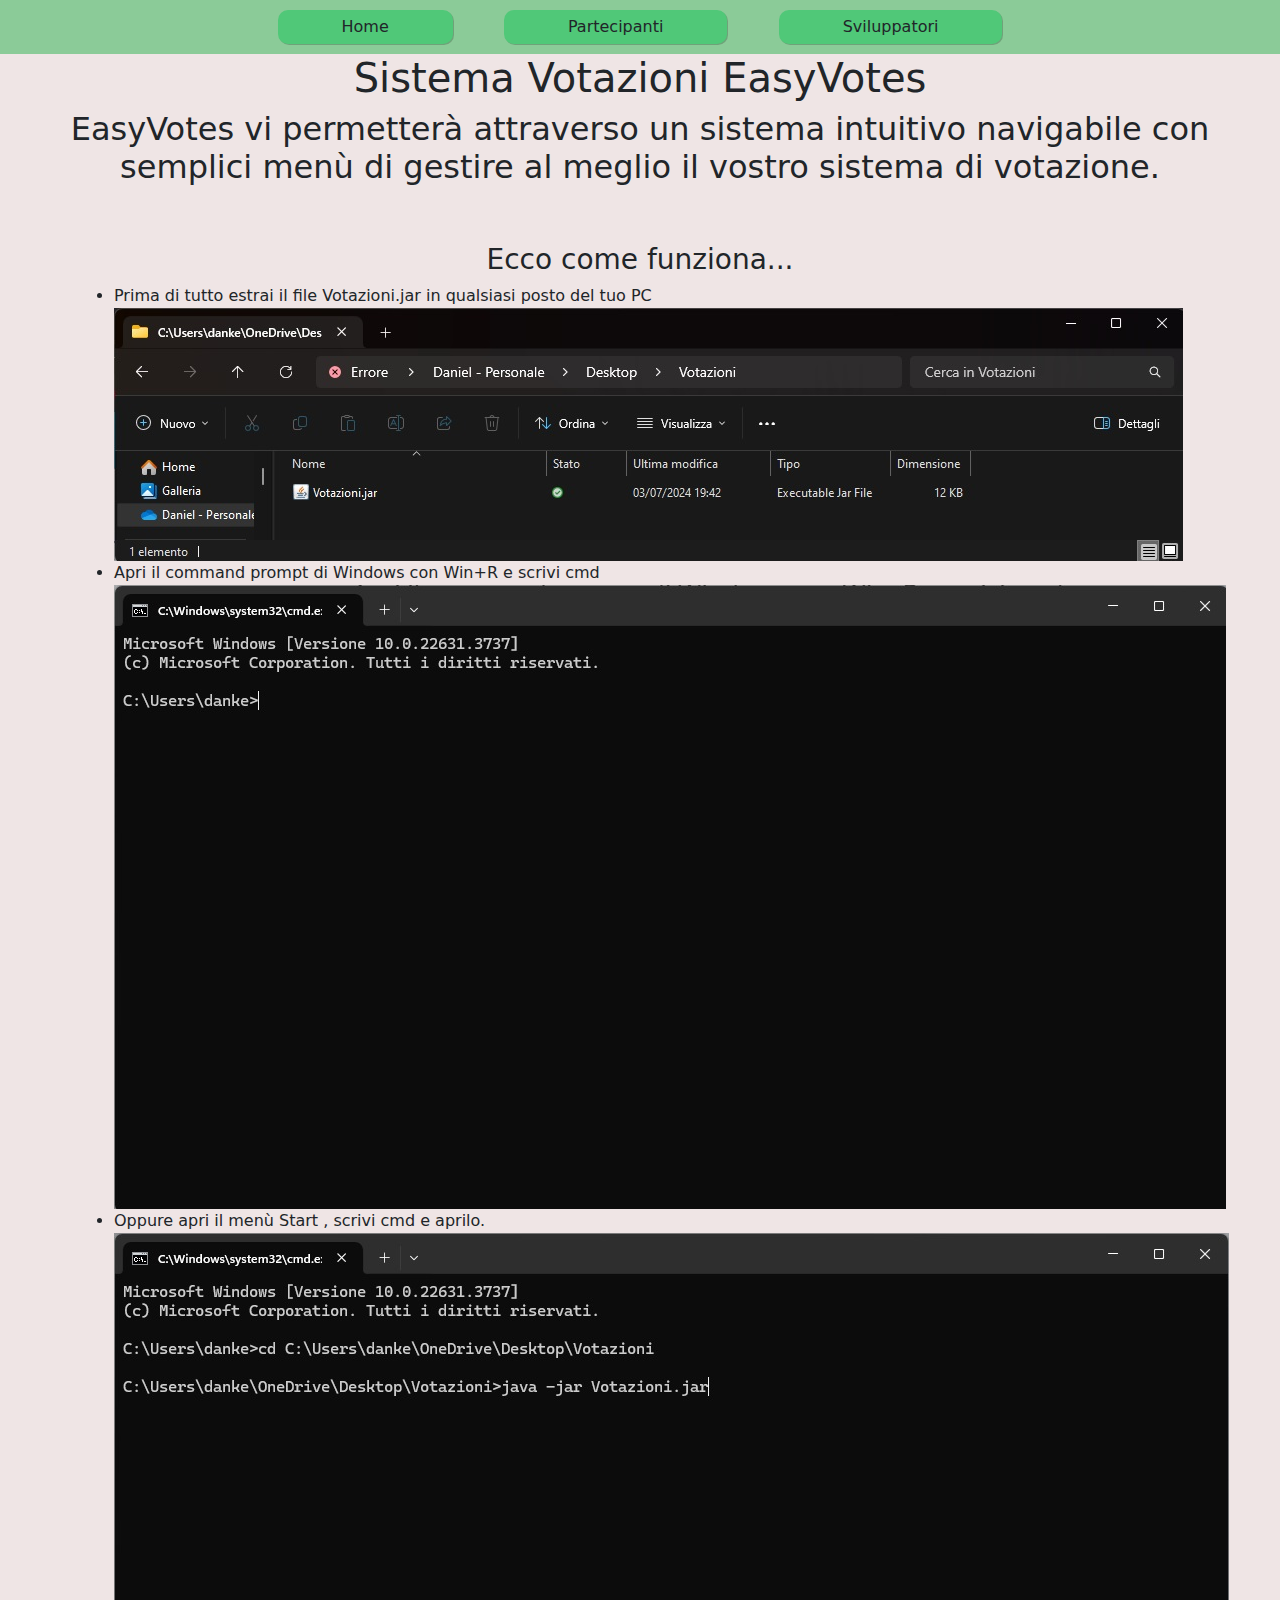
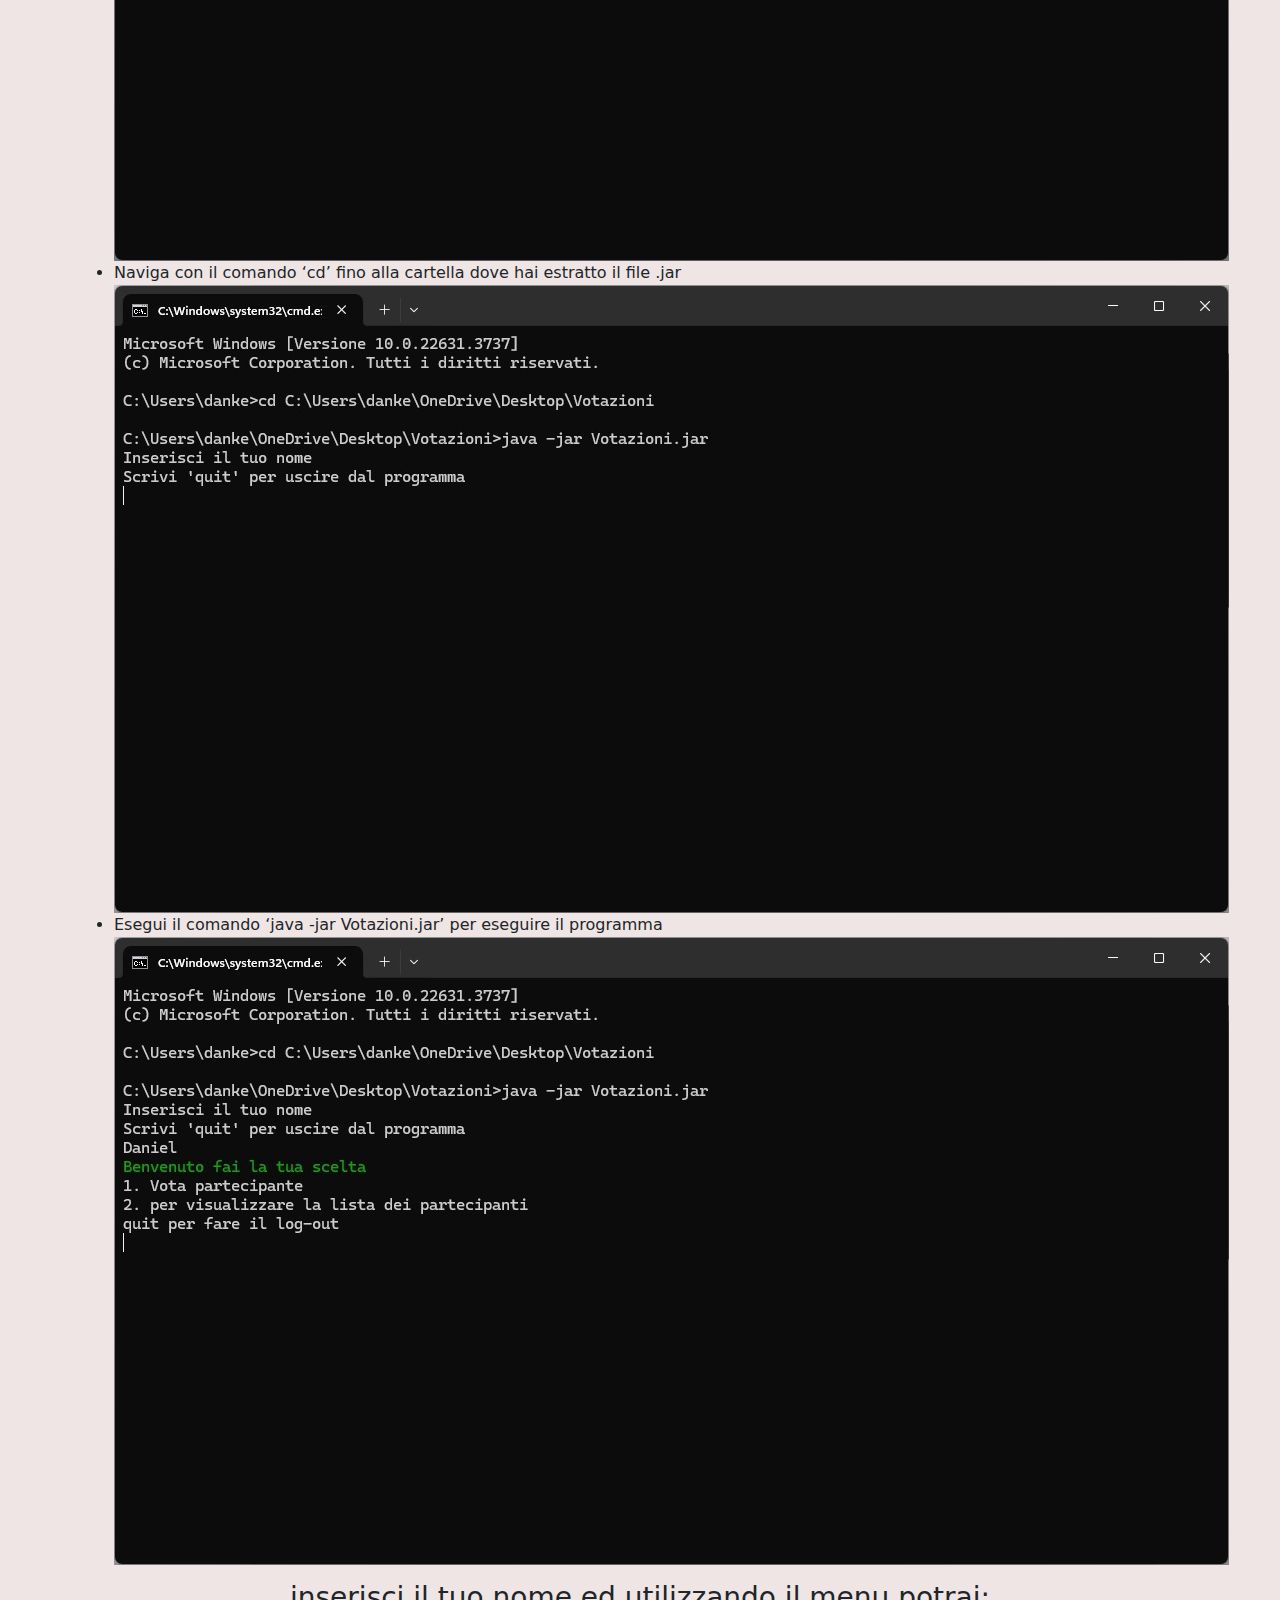
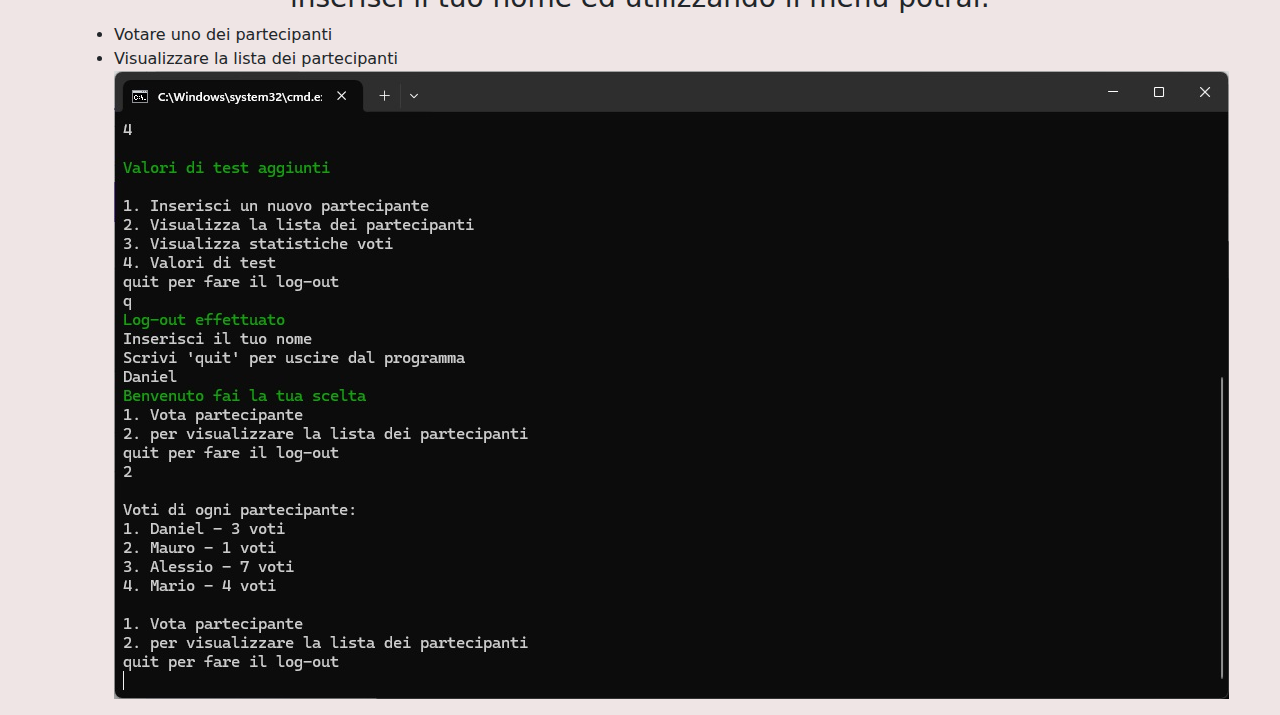
==== index.html @ 0b7a4248 "Add files via upload" ====
<!DOCTYPE html>

<html xmlns="http://www.w3.org/1999/xhtml">
<head>
    <meta charset="utf-8" />
    <meta name="viewport" content="width=device-width, initial-scale=1">
    <link href="https://cdn.jsdelivr.net/npm/bootstrap@5.3.3/dist/css/bootstrap.min.css" rel="stylesheet" integrity="sha384-QWTKZyjpPEjISv5WaRU9OFeRpok6YctnYmDr5pNlyT2bRjXh0JMhjY6hW+ALEwIH" crossorigin="anonymous">
    <script src="https://cdn.jsdelivr.net/npm/bootstrap@5.3.3/dist/js/bootstrap.bundle.min.js" integrity="sha384-YvpcrYf0tY3lHB60NNkmXc5s9fDVZLESaAA55NDzOxhy9GkcIdslK1eN7N6jIeHz" crossorigin="anonymous"></script>
    <title>EasyVote - Homepage</title>

    <style>
        body {
            background-color: #efe5e5;
        }
        nav > div > div{
            background-color: #50C878;
            padding: 5px 5% 5px 5%;
            margin: 0 2% 0 2%;
            border-radius:10px 10px;
            box-shadow:rgba(0, 0, 0, 0.2) 1px 1px;
        }
            nav > div > div:hover {
                background-color: #65ad73;
            }

        tut-img {
            style ="display:block";
        }
    </style>
</head>
<body>
    <nav>
        <div style="display: flex; justify-content: center; padding: 10px 0 10px; background-color: #8bcb98">
            <div>
                <a class="nav-link active" aria-current="page" href="index.html">Home</a>
            </div>
            <div>
                <a class="nav-link active" aria-current="page" href="risultati.html">Partecipanti</a>
            </div>
            <div>
                <a class="nav-link active" aria-current="page" href="devs.html">Sviluppatori</a>
            </div>
        </div>
  
    </nav>

    <h1 class="text-center">Sistema Votazioni EasyVotes</h1>
    <h2 class="text-center">EasyVotes vi permetterà attraverso un sistema intuitivo navigabile con semplici menù di gestire al meglio il vostro sistema di votazione. </h2>
    <br /> <br />
           <div class="container-md">
               <h3 class="text-center">Ecco come funziona...</h3>

               <div>
                   <ul style="display:inline-block;">
                       <li>
                           Prima di tutto estrai il file Votazioni.jar in qualsiasi posto del tuo PC
                           <img class="tut-img" src="img/home-tut1.jpg" />
                       </li>
                       <li>
                           Apri il command prompt di Windows con Win+R e scrivi cmd
                           <img class="tut-img" src="img/home-tut2.jpg" />
                       </li>
                       <li>
                           Oppure apri il menù Start , scrivi cmd e aprilo.
                           <img class="tut-img" src="img/home-tut3.jpg" />
                       </li>
                       <li>
                           Naviga con il comando ‘cd’ fino alla cartella dove hai estratto il file .jar
                           <img class="tut-img" src="img/home-tut4.jpg" />
                       </li>
                       <li>
                           Esegui il comando ‘java -jar Votazioni.jar’ per eseguire il programma
                           <img class="tut-img" src="img/home-tut5.jpg" />
                       </li>
                   </ul>
               </div>

               <h3 class="text-center">inserisci il tuo nome ed utilizzando il menu potrai:</h3>
               <div>
                   <ul style="display:inline-block;">
                       <li>Votare uno dei partecipanti</li>
                       <li>
                           Visualizzare la lista dei partecipanti
                           <img src="img/home-tut6.jpg" style="display:block" />
                       </li>
                   </ul>
               </div>
           </div>
</body>
</html>
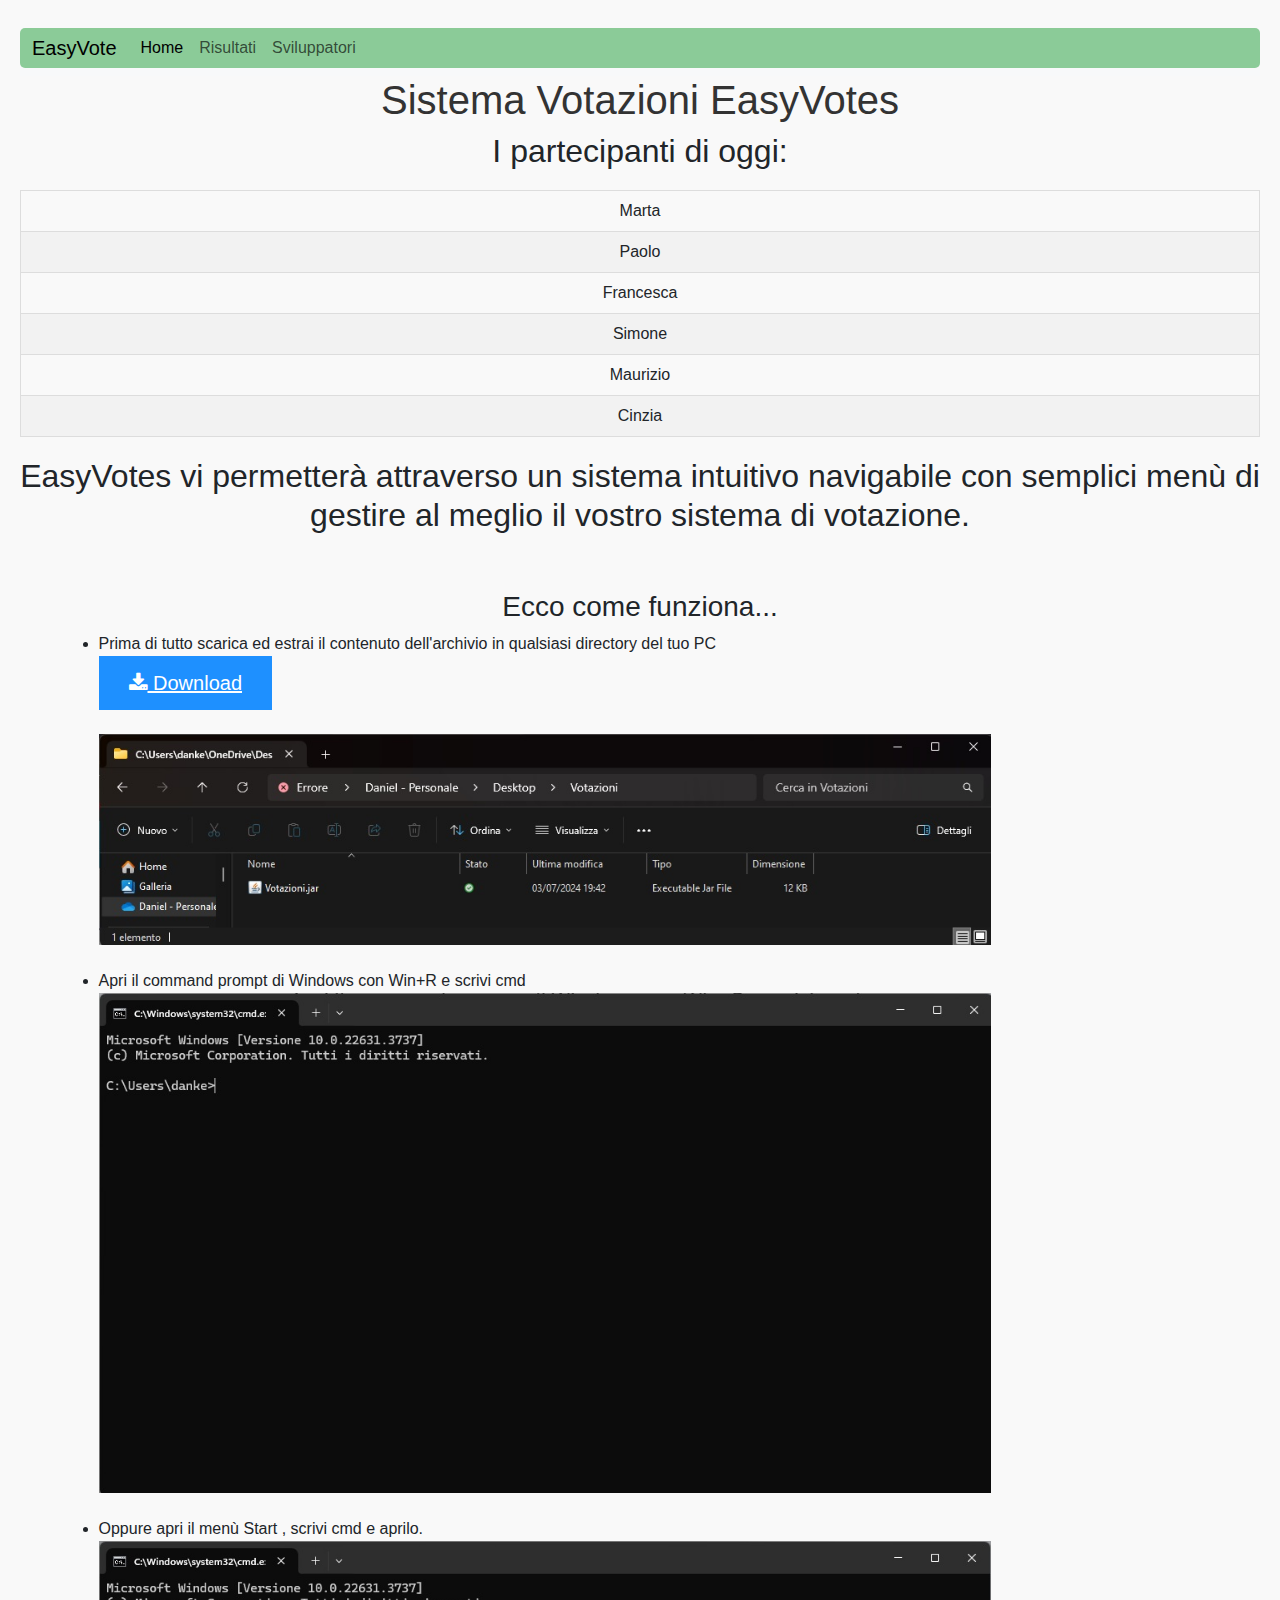
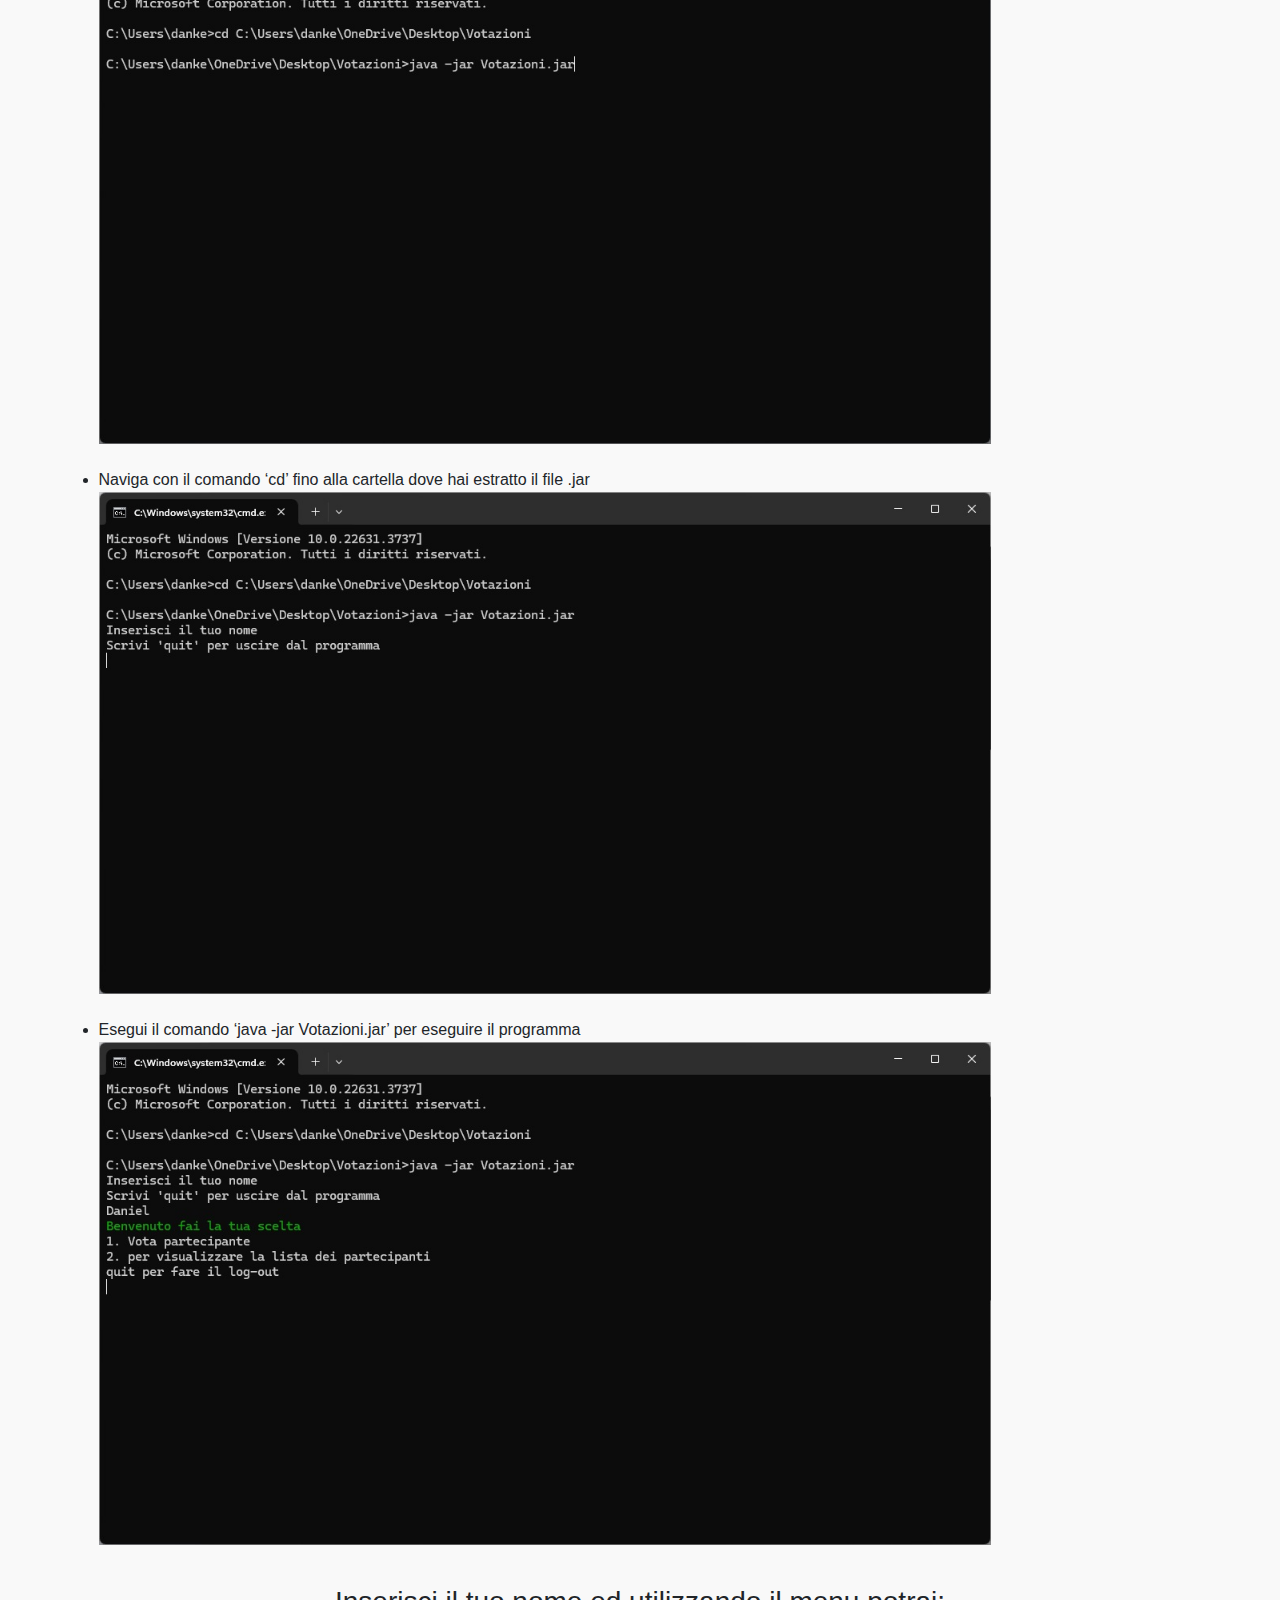
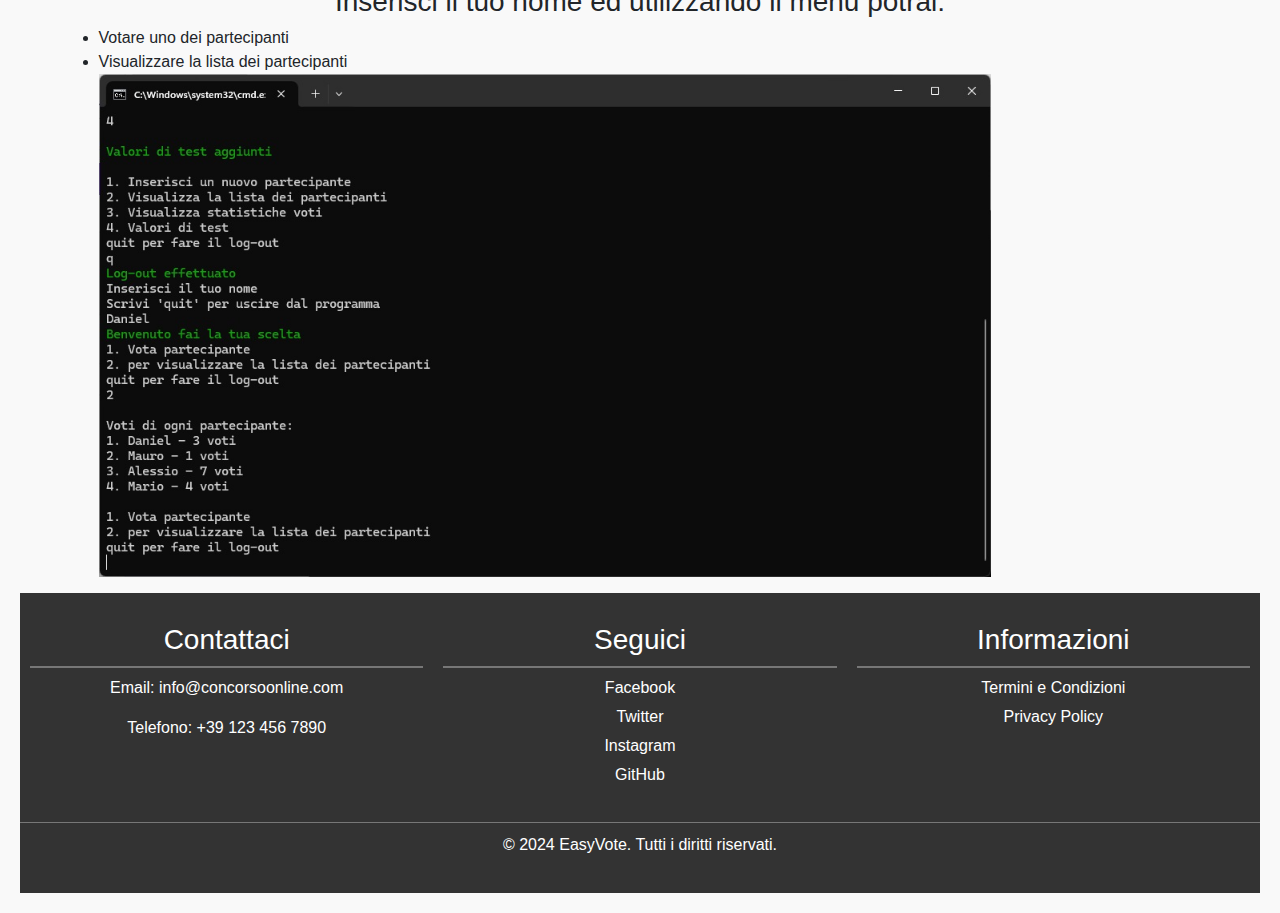
==== commit f61fdeb3: "Working proto" ====
--- a/index.html
+++ b/index.html
@@ -1,90 +1,127 @@
 <!DOCTYPE html>
 
-<html xmlns="http://www.w3.org/1999/xhtml">
+<html xmlns="http://www.w3.org/1999/xhtml" lang="it-it">
 <head>
     <meta charset="utf-8" />
     <meta name="viewport" content="width=device-width, initial-scale=1">
     <link href="https://cdn.jsdelivr.net/npm/bootstrap@5.3.3/dist/css/bootstrap.min.css" rel="stylesheet" integrity="sha384-QWTKZyjpPEjISv5WaRU9OFeRpok6YctnYmDr5pNlyT2bRjXh0JMhjY6hW+ALEwIH" crossorigin="anonymous">
     <script src="https://cdn.jsdelivr.net/npm/bootstrap@5.3.3/dist/js/bootstrap.bundle.min.js" integrity="sha384-YvpcrYf0tY3lHB60NNkmXc5s9fDVZLESaAA55NDzOxhy9GkcIdslK1eN7N6jIeHz" crossorigin="anonymous"></script>
+    <link href="src/risultati.css" rel="stylesheet" />
+    <link rel="stylesheet" href="https://cdnjs.cloudflare.com/ajax/libs/font-awesome/4.7.0/css/font-awesome.min.css">
+
     <title>EasyVote - Homepage</title>
+</head>
 
-    <style>
-        body {
-            background-color: #efe5e5;
-        }
-        nav > div > div{
-            background-color: #50C878;
-            padding: 5px 5% 5px 5%;
-            margin: 0 2% 0 2%;
-            border-radius:10px 10px;
-            box-shadow:rgba(0, 0, 0, 0.2) 1px 1px;
-        }
-            nav > div > div:hover {
-                background-color: #65ad73;
-            }
-
-        tut-img {
-            style ="display:block";
-        }
-    </style>
-</head>
 <body>
-    <nav>
-        <div style="display: flex; justify-content: center; padding: 10px 0 10px; background-color: #8bcb98">
-            <div>
-                <a class="nav-link active" aria-current="page" href="index.html">Home</a>
-            </div>
-            <div>
-                <a class="nav-link active" aria-current="page" href="risultati.html">Partecipanti</a>
-            </div>
-            <div>
-                <a class="nav-link active" aria-current="page" href="devs.html">Sviluppatori</a>
+    <nav class="navbar navbar-expand-lg bg-body-tertiary" style="text-align: center;">
+        <div class="container-fluid" style=" background-color: #8bcb98; border-radius:5px 5px;">
+            <a class="navbar-brand" href="#">EasyVote</a>
+            <button class="navbar-toggler" type="button" data-bs-toggle="collapse" data-bs-target="#navbarNav" aria-controls="navbarNav" aria-expanded="false" aria-label="Toggle navigation">
+                <span class="navbar-toggler-icon"></span>
+            </button>
+            <div class="collapse navbar-collapse" id="navbarNav">
+                <ul class="navbar-nav">
+                    <li class="nav-item">
+                        <a class="nav-link active" aria-current="page" href="index.html">Home</a>
+                    </li>
+                    <li class="nav-item">
+                        <a class="nav-link" href="risultati.html">Risultati</a>
+                    </li>
+                    <li class="nav-item">
+                        <a class="nav-link" href="sviluppatori.html">Sviluppatori</a>
+                    </li>
+                </ul>
             </div>
         </div>
-  
     </nav>
 
     <h1 class="text-center">Sistema Votazioni EasyVotes</h1>
+    <h2 class="text-center">I partecipanti di oggi:</h2>
+    <div id="index-lista">
+        <table id="lista"></table>
+    </div>
+
+    <script src="src/risultati.js" charset="ISO-8859-1"></script>
+
     <h2 class="text-center">EasyVotes vi permetterà attraverso un sistema intuitivo navigabile con semplici menù di gestire al meglio il vostro sistema di votazione. </h2>
     <br /> <br />
-           <div class="container-md">
-               <h3 class="text-center">Ecco come funziona...</h3>
+    <h3 class="text-center">Ecco come funziona...</h3>
 
-               <div>
-                   <ul style="display:inline-block;">
-                       <li>
-                           Prima di tutto estrai il file Votazioni.jar in qualsiasi posto del tuo PC
-                           <img class="tut-img" src="img/home-tut1.jpg" />
-                       </li>
-                       <li>
-                           Apri il command prompt di Windows con Win+R e scrivi cmd
-                           <img class="tut-img" src="img/home-tut2.jpg" />
-                       </li>
-                       <li>
-                           Oppure apri il menù Start , scrivi cmd e aprilo.
-                           <img class="tut-img" src="img/home-tut3.jpg" />
-                       </li>
-                       <li>
-                           Naviga con il comando ‘cd’ fino alla cartella dove hai estratto il file .jar
-                           <img class="tut-img" src="img/home-tut4.jpg" />
-                       </li>
-                       <li>
-                           Esegui il comando ‘java -jar Votazioni.jar’ per eseguire il programma
-                           <img class="tut-img" src="img/home-tut5.jpg" />
-                       </li>
-                   </ul>
-               </div>
+    <div style="display:flex; justify-content:center;">
+        <ul>
+            <li>
+                Prima di tutto scarica ed estrai il contenuto dell'archivio in qualsiasi directory del tuo PC
+                <br />
+                <!-- Auto width -->
+                <a class="download-btn" href="src/EasyVote-v1.0.1.7z" download="proposed_file_name">
+                    <i class="fa fa-download"></i> Download
+                </a>
+                <br /><br />
+                <img alt="home-tut1.jpg" class="tut-img" src="img/home-tut1.jpg" />
+                <br />
+            </li>
+            <li>
+                Apri il command prompt di Windows con Win+R e scrivi cmd
+                <br />
+                <img alt="home-tut2.jpg" class="tut-img" src="img/home-tut2.jpg" />
+                <br />
+            </li>
+            <li>
+                Oppure apri il menù Start , scrivi cmd e aprilo.
+                <br />
+                <img alt="home-tut3.jpg" class="tut-img" src="img/home-tut3.jpg" />
+                <br />
+            </li>
+            <li>
+                Naviga con il comando ‘cd’ fino alla cartella dove hai estratto il file .jar
+                <br />
+                <img alt="home-tut4.jpg" class="tut-img" src="img/home-tut4.jpg" />
+                <br />
+            </li>
+            <li>
+                Esegui il comando ‘java -jar Votazioni.jar’ per eseguire il programma
+                <br />
+                <img alt="home-tut5.jpg" class="tut-img" src="img/home-tut5.jpg" />
+                <br />
+            </li>
+        </ul>
+    </div>
 
-               <h3 class="text-center">inserisci il tuo nome ed utilizzando il menu potrai:</h3>
-               <div>
-                   <ul style="display:inline-block;">
-                       <li>Votare uno dei partecipanti</li>
-                       <li>
-                           Visualizzare la lista dei partecipanti
-                           <img src="img/home-tut6.jpg" style="display:block" />
-                       </li>
-                   </ul>
-               </div>
-           </div>
+    <h3 class="text-center">Inserisci il tuo nome ed utilizzando il menu potrai:</h3>
+    <div style="display:flex; justify-content:center;">
+        <ul>
+            <li>Votare uno dei partecipanti</li>
+            <li>
+                Visualizzare la lista dei partecipanti
+                <img alt="home-tut6.jpg" class="tut-img" src="img/home-tut6.jpg" style="display:block" />
+            </li>
+        </ul>
+    </div>
+
+    <footer>
+        <div class="footer-container">
+            <div class="footer-section">
+                <h3>Contattaci</h3>
+                <p>Email: info@concorsoonline.com</p>
+                <p>Telefono: +39 123 456 7890</p>
+            </div>
+            <div class="footer-section">
+                <h3>Seguici</h3>
+                <a href="https://www.facebook.com" target="_blank">Facebook</a>
+                <a href="https://www.twitter.com" target="_blank">Twitter</a>
+                <a href="https://www.instagram.com" target="_blank">Instagram</a>
+                <a href="https://github.com/Fyuran/bitcamp_java_votazioni" target="_blank">GitHub</a>
+            </div>
+            <div class="footer-section">
+                <h3>Informazioni</h3>
+                <a href="#">Termini e Condizioni</a>
+                <a href="#">Privacy Policy</a>
+            </div>
+        </div>
+        <div class="footer-bottom">
+            <p>&copy; 2024 EasyVote. Tutti i diritti riservati.</p>
+        </div>
+
+    </footer>
 </body>
 </html>--- a/src/risultati.css
+++ b/src/risultati.css
@@ -0,0 +1,95 @@
+body {
+    font-family: Arial, sans-serif;
+    background-color: #f9f9f9;
+    margin: 0;
+    padding: 20px;
+}
+
+h1 {
+    text-align: center;
+    color: #333;
+}
+
+table {
+    width: 100%;
+    border-collapse: collapse;
+    margin: 20px 0;
+    table-layout: fixed;
+}
+
+th, td {
+    border: 1px solid #ddd;
+    padding: 8px;
+    text-align: center;
+}
+
+th {
+    background-color: #4CAF50;
+    color: white;
+}
+
+tr:nth-child(even) {
+    background-color: #f2f2f2;
+}
+
+
+footer {
+    background-color: #333;
+    color: #fff;
+    padding: 20px 0;
+    text-align: center;
+}
+
+.footer-container {
+    display: flex;
+    justify-content: space-around;
+    flex-wrap: wrap;
+}
+
+.footer-section {
+    flex: 1;
+    min-width: 200px;
+    margin: 10px;
+}
+
+    .footer-section h3 {
+        border-bottom: 2px solid #777;
+        padding-bottom: 10px;
+    }
+
+    .footer-section a {
+        color: #fff;
+        text-decoration: none;
+        display: block;
+        margin: 5px 0;
+    }
+
+        .footer-section a:hover {
+            text-decoration: underline;
+        }
+
+.footer-bottom {
+    margin-top: 20px;
+    border-top: 1px solid #777;
+    padding-top: 10px;
+}
+
+.tut-img {
+    display: block;
+    width: 80%;
+    height: auto;
+}
+
+.download-btn {
+    display:inline-block;
+    background-color: DodgerBlue;
+    border: none;
+    color: white;
+    padding: 12px 30px;
+    cursor: pointer;
+    font-size: 20px;
+}
+
+    .download-btn:hover {
+        background-color: RoyalBlue;
+    }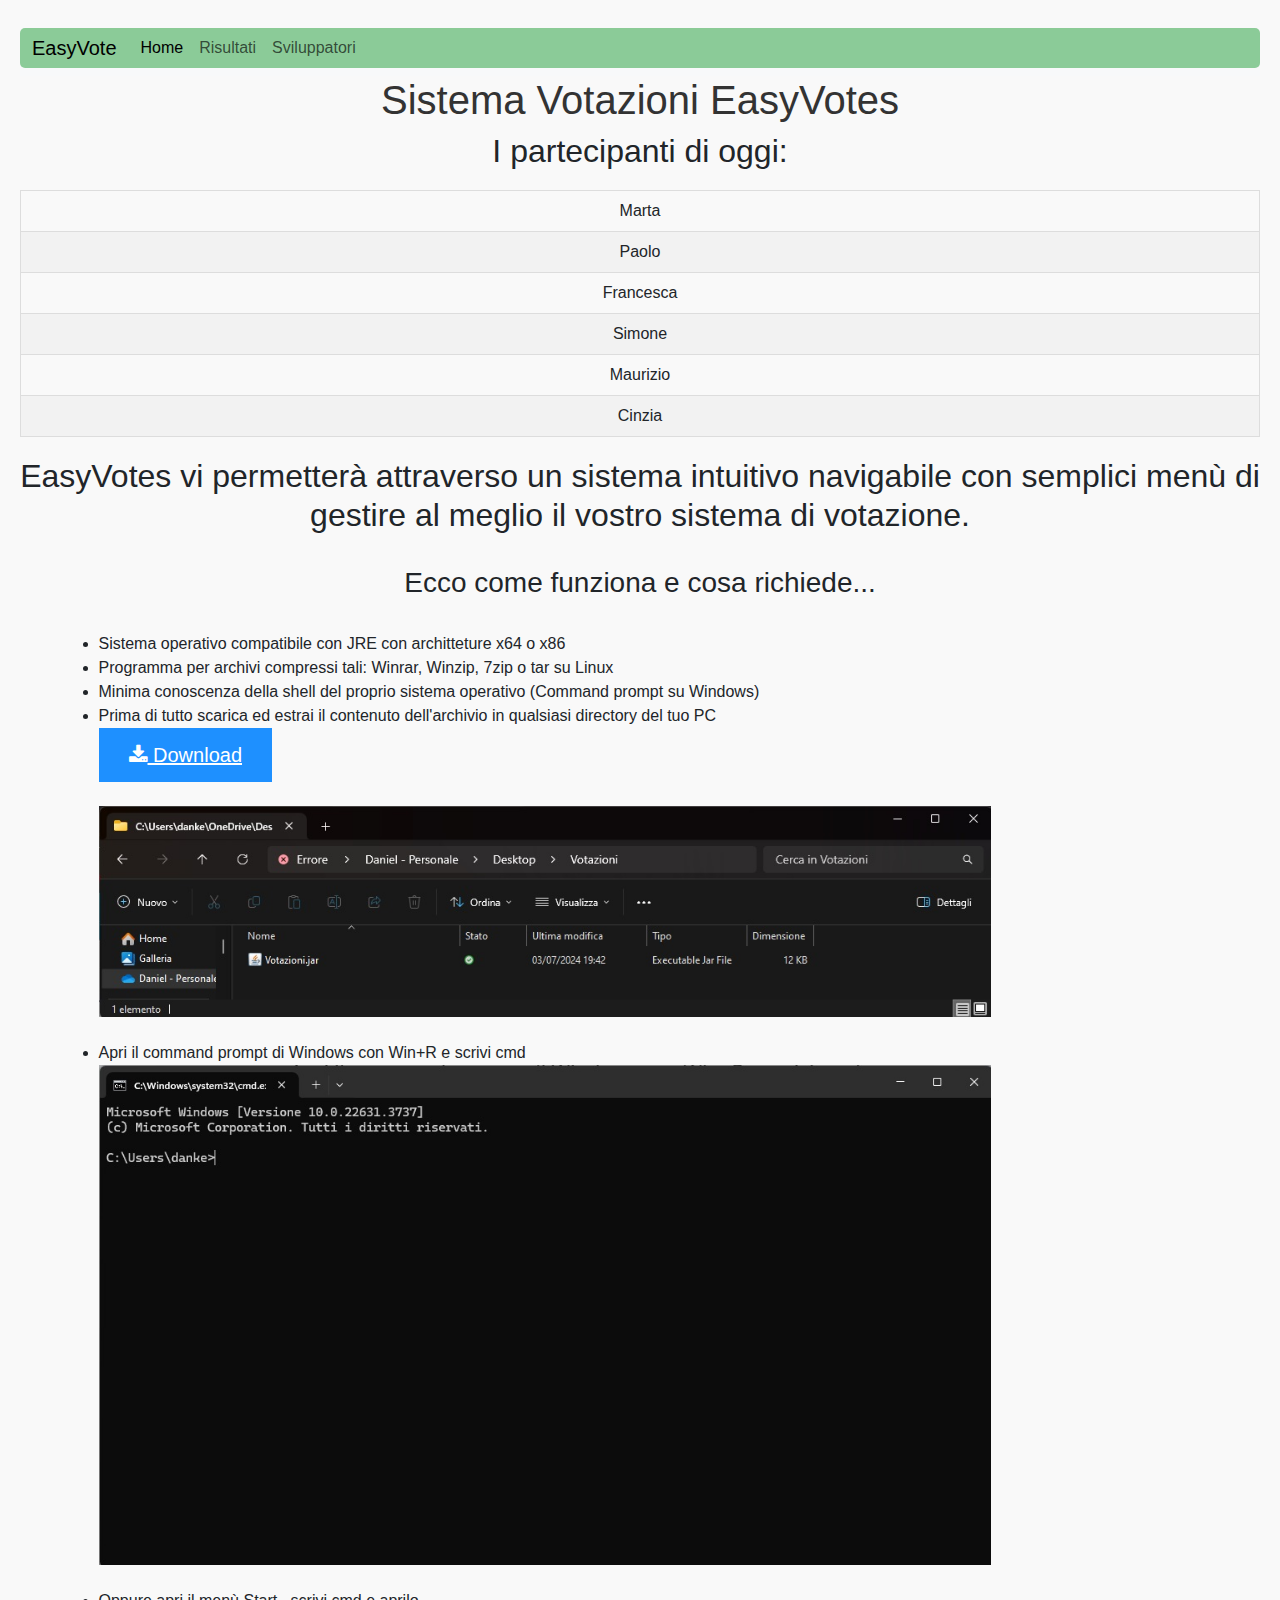
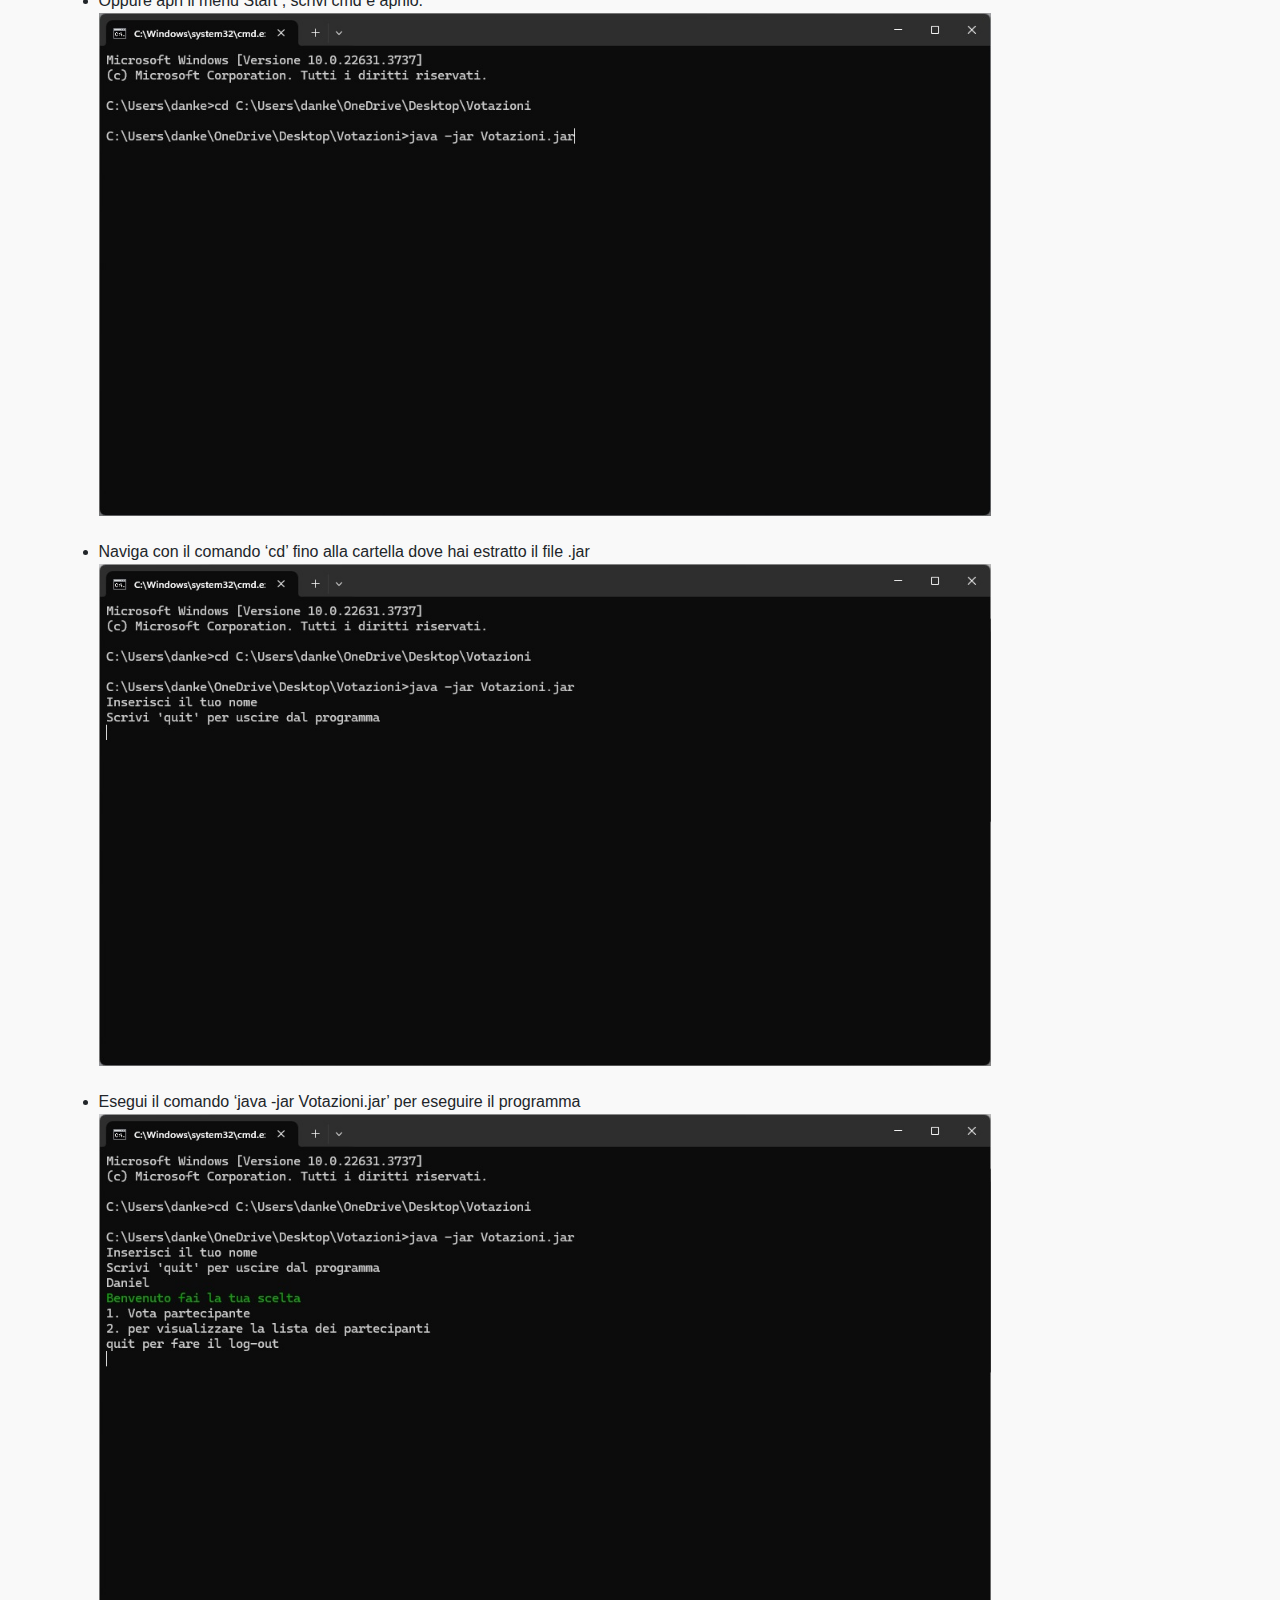
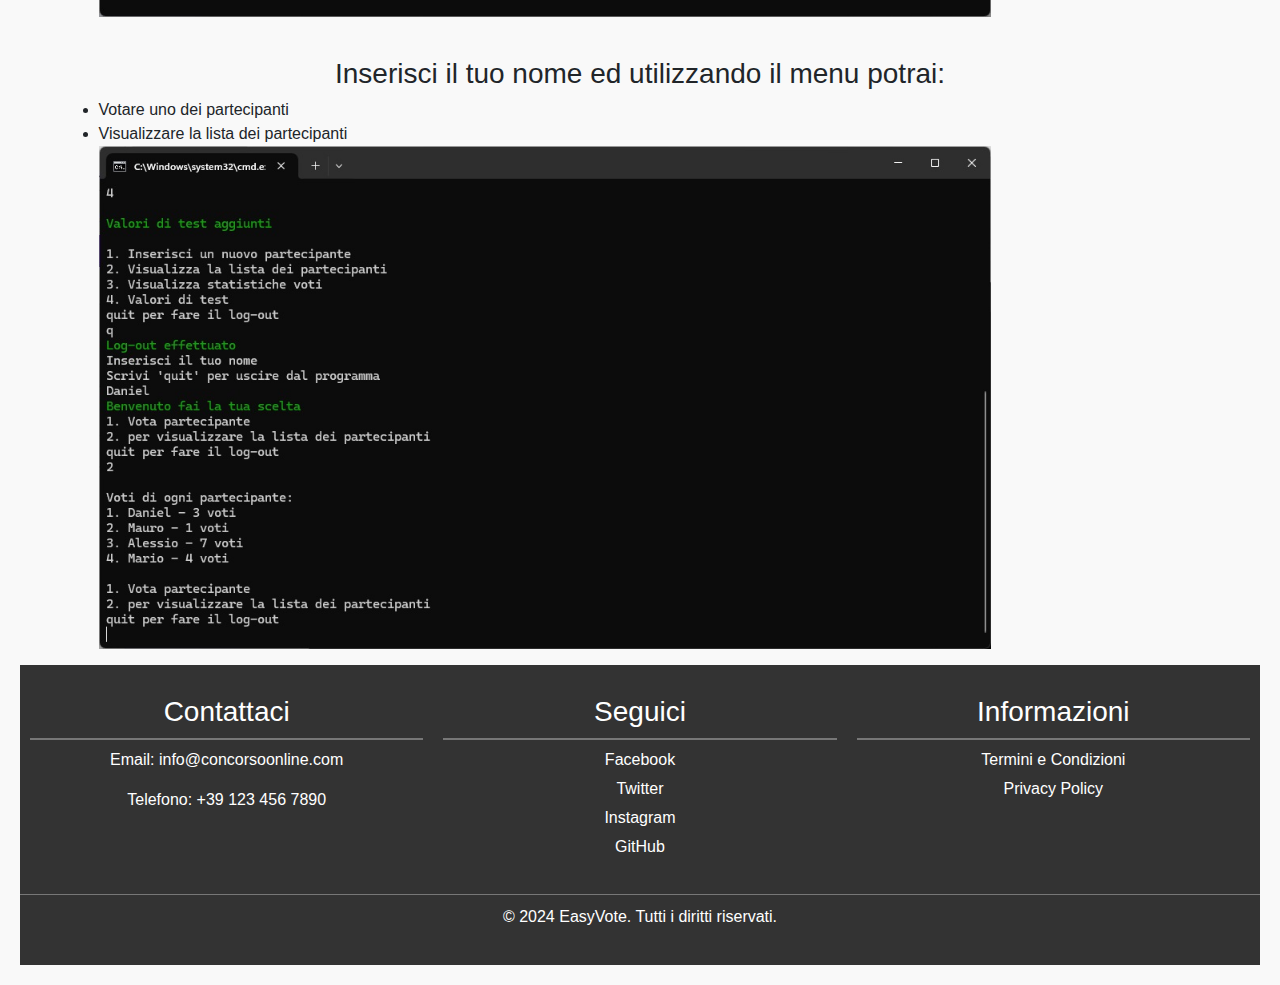
==== commit 8423f866: "Added source code for Votazioni.java" ====
--- a/index.html
+++ b/index.html
@@ -2,7 +2,7 @@
 
 <html xmlns="http://www.w3.org/1999/xhtml" lang="it-it">
 <head>
-    <meta charset="utf-8" />
+    <meta charset="UTF-8">
     <meta name="viewport" content="width=device-width, initial-scale=1">
     <link href="https://cdn.jsdelivr.net/npm/bootstrap@5.3.3/dist/css/bootstrap.min.css" rel="stylesheet" integrity="sha384-QWTKZyjpPEjISv5WaRU9OFeRpok6YctnYmDr5pNlyT2bRjXh0JMhjY6hW+ALEwIH" crossorigin="anonymous">
     <script src="https://cdn.jsdelivr.net/npm/bootstrap@5.3.3/dist/js/bootstrap.bundle.min.js" integrity="sha384-YvpcrYf0tY3lHB60NNkmXc5s9fDVZLESaAA55NDzOxhy9GkcIdslK1eN7N6jIeHz" crossorigin="anonymous"></script>
@@ -44,84 +44,88 @@
     <script src="src/risultati.js" charset="ISO-8859-1"></script>
 
     <h2 class="text-center">EasyVotes vi permetterà attraverso un sistema intuitivo navigabile con semplici menù di gestire al meglio il vostro sistema di votazione. </h2>
-    <br /> <br />
-    <h3 class="text-center">Ecco come funziona...</h3>
+    <br />
+    <h3 class="text-center">Ecco come funziona e cosa richiede...</h3>
+    <br />
 
-    <div style="display:flex; justify-content:center;">
-        <ul>
-            <li>
-                Prima di tutto scarica ed estrai il contenuto dell'archivio in qualsiasi directory del tuo PC
-                <br />
-                <!-- Auto width -->
-                <a class="download-btn" href="src/EasyVote-v1.0.1.7z" download="proposed_file_name">
-                    <i class="fa fa-download"></i> Download
-                </a>
-                <br /><br />
-                <img alt="home-tut1.jpg" class="tut-img" src="img/home-tut1.jpg" />
-                <br />
-            </li>
-            <li>
-                Apri il command prompt di Windows con Win+R e scrivi cmd
-                <br />
-                <img alt="home-tut2.jpg" class="tut-img" src="img/home-tut2.jpg" />
-                <br />
-            </li>
-            <li>
-                Oppure apri il menù Start , scrivi cmd e aprilo.
-                <br />
-                <img alt="home-tut3.jpg" class="tut-img" src="img/home-tut3.jpg" />
-                <br />
-            </li>
-            <li>
-                Naviga con il comando ‘cd’ fino alla cartella dove hai estratto il file .jar
-                <br />
-                <img alt="home-tut4.jpg" class="tut-img" src="img/home-tut4.jpg" />
-                <br />
-            </li>
-            <li>
-                Esegui il comando ‘java -jar Votazioni.jar’ per eseguire il programma
-                <br />
-                <img alt="home-tut5.jpg" class="tut-img" src="img/home-tut5.jpg" />
-                <br />
-            </li>
-        </ul>
-    </div>
-
-    <h3 class="text-center">Inserisci il tuo nome ed utilizzando il menu potrai:</h3>
-    <div style="display:flex; justify-content:center;">
-        <ul>
-            <li>Votare uno dei partecipanti</li>
-            <li>
-                Visualizzare la lista dei partecipanti
-                <img alt="home-tut6.jpg" class="tut-img" src="img/home-tut6.jpg" style="display:block" />
-            </li>
-        </ul>
-    </div>
-
-    <footer>
-        <div class="footer-container">
-            <div class="footer-section">
-                <h3>Contattaci</h3>
-                <p>Email: info@concorsoonline.com</p>
-                <p>Telefono: +39 123 456 7890</p>
-            </div>
-            <div class="footer-section">
-                <h3>Seguici</h3>
-                <a href="https://www.facebook.com" target="_blank">Facebook</a>
-                <a href="https://www.twitter.com" target="_blank">Twitter</a>
-                <a href="https://www.instagram.com" target="_blank">Instagram</a>
-                <a href="https://github.com/Fyuran/bitcamp_java_votazioni" target="_blank">GitHub</a>
-            </div>
-            <div class="footer-section">
-                <h3>Informazioni</h3>
-                <a href="#">Termini e Condizioni</a>
-                <a href="#">Privacy Policy</a>
-            </div>
-        </div>
-        <div class="footer-bottom">
-            <p>&copy; 2024 EasyVote. Tutti i diritti riservati.</p>
+        <div style="display:flex; justify-content:center;">
+            <ul>
+                <li>Sistema operativo compatibile con JRE con architteture x64 o x86</li>
+                <li>Programma per archivi compressi tali: Winrar, Winzip, 7zip o tar su Linux</li>
+                <li>Minima conoscenza della shell del proprio sistema operativo (Command prompt su Windows)</li>
+                <li>
+                    Prima di tutto scarica ed estrai il contenuto dell'archivio in qualsiasi directory del tuo PC
+                    <br />
+                    <!-- Auto width -->
+                    <a class="download-btn" href="src/EasyVote-v1.0.2.jar" download="EasyVote-v1.0.2.jar">
+                        <i class="fa fa-download"></i> Download
+                    </a>
+                    <br /><br />
+                    <img alt="home-tut1.jpg" class="tut-img" src="img/home-tut1.jpg" />
+                    <br />
+                </li>
+                <li>
+                    Apri il command prompt di Windows con Win+R e scrivi cmd
+                    <br />
+                    <img alt="home-tut2.jpg" class="tut-img" src="img/home-tut2.jpg" />
+                    <br />
+                </li>
+                <li>
+                    Oppure apri il menù Start , scrivi cmd e aprilo.
+                    <br />
+                    <img alt="home-tut3.jpg" class="tut-img" src="img/home-tut3.jpg" />
+                    <br />
+                </li>
+                <li>
+                    Naviga con il comando ‘cd’ fino alla cartella dove hai estratto il file .jar
+                    <br />
+                    <img alt="home-tut4.jpg" class="tut-img" src="img/home-tut4.jpg" />
+                    <br />
+                </li>
+                <li>
+                    Esegui il comando ‘java -jar Votazioni.jar’ per eseguire il programma
+                    <br />
+                    <img alt="home-tut5.jpg" class="tut-img" src="img/home-tut5.jpg" />
+                    <br />
+                </li>
+            </ul>
         </div>
 
-    </footer>
+        <h3 class="text-center">Inserisci il tuo nome ed utilizzando il menu potrai:</h3>
+        <div style="display:flex; justify-content:center;">
+            <ul>
+                <li>Votare uno dei partecipanti</li>
+                <li>
+                    Visualizzare la lista dei partecipanti
+                    <img alt="home-tut6.jpg" class="tut-img" src="img/home-tut6.jpg" style="display:block" />
+                </li>
+            </ul>
+        </div>
+
+        <footer>
+            <div class="footer-container">
+                <div class="footer-section">
+                    <h3>Contattaci</h3>
+                    <p>Email: info@concorsoonline.com</p>
+                    <p>Telefono: +39 123 456 7890</p>
+                </div>
+                <div class="footer-section">
+                    <h3>Seguici</h3>
+                    <a href="https://www.facebook.com" target="_blank">Facebook</a>
+                    <a href="https://www.twitter.com" target="_blank">Twitter</a>
+                    <a href="https://www.instagram.com" target="_blank">Instagram</a>
+                    <a href="https://github.com/Fyuran/bitcamp_java_votazioni" target="_blank">GitHub</a>
+                </div>
+                <div class="footer-section">
+                    <h3>Informazioni</h3>
+                    <a href="#">Termini e Condizioni</a>
+                    <a href="#">Privacy Policy</a>
+                </div>
+            </div>
+            <div class="footer-bottom">
+                <p>&copy; 2024 EasyVote. Tutti i diritti riservati.</p>
+            </div>
+
+        </footer>
 </body>
-</html>+</html>
